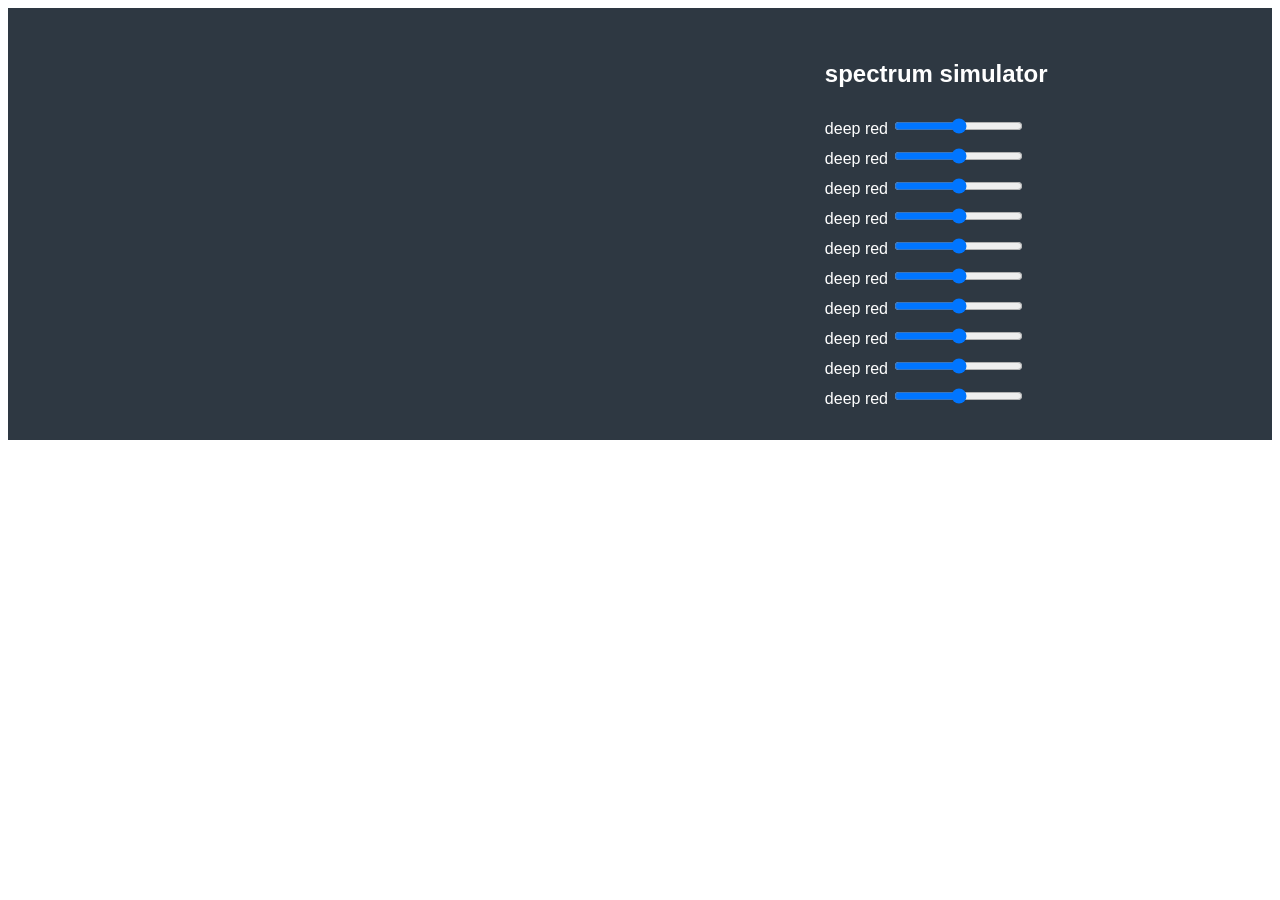
==== index.html @ 2130f024 "built most of the processing logic and started UI" ====
<!DOCTYPE html>
<html lang="en">

<head>
    <meta charset="UTF-8">
    <meta http-equiv="X-UA-Compatible" content="IE=edge">
    <meta name="viewport" content="width=device-width, initial-scale=1.0">
    <title>spectrum widget</title>
    <link rel="stylesheet" href="./spectrum.css">
</head>

<body>
    <section class="widget-container">
        <div id="spectrum-canvas"></div>
        <div id="spectrum-controls">
            <h2> spectrum simulator</h2>
            <div>
                <label for="ch1">deep red</label>
                <input type="range" name="ch1" id="ch1" min="0" max="100">
            </div>
            <div>
                <label for="ch2">deep red</label>
                <input type="range" name="ch2" id="ch2" min="0" max="100">
            </div>
            <div>
                <label for="ch3">deep red</label>
                <input type="range" name="ch3" id="ch3" min="0" max="100">
            </div>
            <div>
                <label for="ch4">deep red</label>
                <input type="range" name="ch4" id="ch4" min="0" max="100">
            </div>
            <div>
                <label for="ch5">deep red</label>
                <input type="range" name="ch5" id="ch5" min="0" max="100">
            </div>
            <div>
                <label for="ch6">deep red</label>
                <input type="range" name="ch6" id="ch6" min="0" max="100">
            </div>
            <div>
                <label for="ch7">deep red</label>
                <input type="range" name="ch7" id="ch7" min="0" max="100">
            </div>
            <div>
                <label for="ch8">deep red</label>
                <input type="range" name="ch8" id="ch8" min="0" max="100">
            </div>
            <div>
                <label for="ch9">deep red</label>
                <input type="range" name="ch9" id="ch9" min="0" max="100">
            </div>
            <div>
                <label for="ch10">deep red</label>
                <input type="range" name="ch10" id="ch10" min="0" max="100">
            </div>
        </div>
    </section>
</body>
<script src="https://d3js.org/d3.v4.js"></script>
<script src="./spectrum.js"></script>

</html>
---- spectrum.css ----
.widget-container{
    display: flex;
    flex-direction: row;
    flex-wrap: wrap;
    justify-content: center;
    background-color:#2e3842;
}
#spectrum-canvas{
    flex-grow: 2;
    flex-shrink: 0;
    flex-basis: 400px;
    height:400px;
}
#spectrum-controls{
    flex-grow: 1;

    flex-shrink: 0;
    margin: 2em;
}
#spectrum-controls div{
    display: block;
    padding-top:0.5em;
}
#spectrum-controls h2, #spectrum-controls label {
color:white;
font-family: Arial, Helvetica, sans-serif;
}

svg text {
    fill:white;
    opacity: 0.5;
    font: 14px sans-serif;
}
svg .domain, svg .tick line {
    stroke: white;
    opacity: 0.5;
}
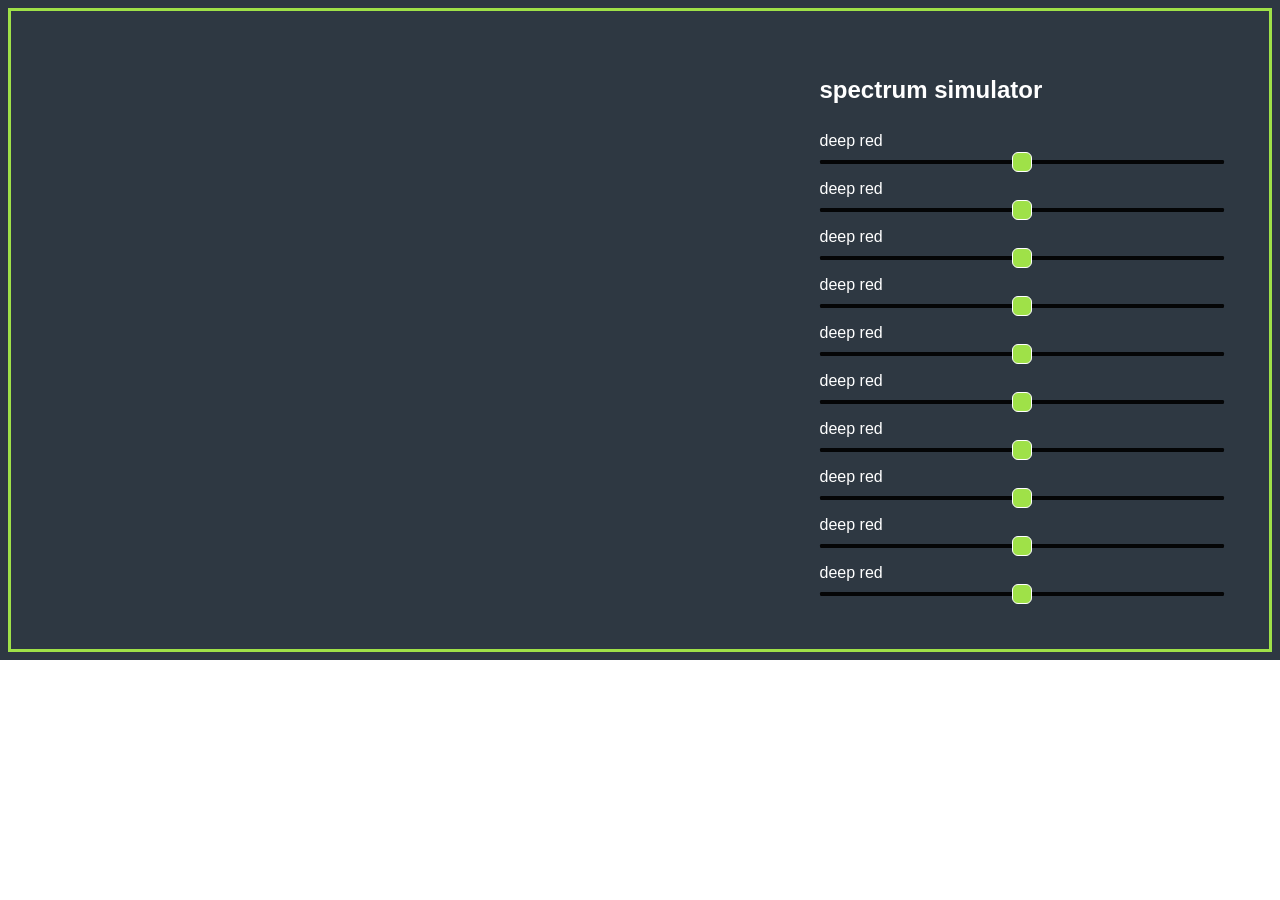
==== commit 54ee0eb1: "fixed bug where sliders don't work mobile" ====
--- a/index.html
+++ b/index.html
@@ -6,7 +6,9 @@
     <meta http-equiv="X-UA-Compatible" content="IE=edge">
     <meta name="viewport" content="width=device-width, initial-scale=1.0">
     <title>spectrum widget</title>
+
     <link rel="stylesheet" href="./spectrum.css">
+
 </head>
 
 <body>
@@ -58,6 +60,8 @@
     </section>
 </body>
 <script src="https://d3js.org/d3.v4.js"></script>
+
 <script src="./spectrum.js"></script>
 
+
 </html>
--- a/spectrum.css
+++ b/spectrum.css
@@ -1,37 +1,155 @@
-.widget-container{
+body{margin:0;}
+
+.widget-container {
     display: flex;
+    position: relative;
     flex-direction: row;
     flex-wrap: wrap;
     justify-content: center;
-    background-color:#2e3842;
+    background-color: #2e3842;
+    padding: 1.5rem;
 }
-#spectrum-canvas{
+
+.widget-container::after {
+    content: "";
+    border: 3px solid #9fe148;
+    position: absolute;
+    top: .5rem;
+    bottom: .5rem;
+    left: .5rem;
+    right: .5rem;
+    pointer-events: none;
+}
+
+#spectrum-canvas {
     flex-grow: 2;
     flex-shrink: 0;
     flex-basis: 400px;
-    height:400px;
+
 }
-#spectrum-controls{
+
+#spectrum-controls {
     flex-grow: 1;
 
-    flex-shrink: 0;
+    flex-shrink: 1;
     margin: 2em;
 }
-#spectrum-controls div{
+
+#spectrum-controls div {
     display: block;
-    padding-top:0.5em;
+    padding-top: 0.5em;
 }
-#spectrum-controls h2, #spectrum-controls label {
-color:white;
-font-family: Arial, Helvetica, sans-serif;
+
+#spectrum-controls h2,
+#spectrum-controls label {
+    color: white;
+    font-family: Arial, Helvetica, sans-serif;
 }
 
 svg text {
-    fill:white;
+    fill: white;
     opacity: 0.5;
     font: 14px sans-serif;
 }
-svg .domain, svg .tick line {
+
+svg .domain,
+svg .tick line {
     stroke: white;
     opacity: 0.5;
-}+}
+
+/* slider styling   */
+input[type=range] {
+    width: 100%;
+    margin: 8px 0;
+    background-color: transparent;
+    -webkit-appearance: none;
+}
+
+input[type=range]:focus {
+    outline: none;
+}
+
+input[type=range]::-webkit-slider-runnable-track {
+    background: rgba(0, 0, 0, 0.9);
+    border: 0;
+    border-radius: 1.3px;
+    width: 100%;
+    height: 4px;
+    cursor: pointer;
+}
+
+input[type=range]::-webkit-slider-thumb {
+    margin-top: -8px;
+    width: 20px;
+    height: 20px;
+    background: #9fe148;
+    border: 1px solid #ffffff;
+    border-radius: 6px;
+    cursor: pointer;
+    -webkit-appearance: none;
+}
+
+input[type=range]:focus::-webkit-slider-runnable-track {
+    background: #000000;
+}
+
+input[type=range]::-moz-range-track {
+    background: rgba(0, 0, 0, 0.9);
+    border: 0;
+    border-radius: 1.3px;
+    width: 100%;
+    height: 4px;
+    cursor: pointer;
+}
+
+input[type=range]::-moz-range-thumb {
+    width: 20px;
+    height: 20px;
+    background: #9fe148;
+    border: 1px solid #ffffff;
+    border-radius: 6px;
+    cursor: pointer;
+}
+
+input[type=range]::-ms-track {
+    background: transparent;
+    border-color: transparent;
+    border-width: 9px 0;
+    color: transparent;
+    width: 100%;
+    height: 4px;
+    cursor: pointer;
+}
+
+input[type=range]::-ms-fill-lower {
+    background: #000000;
+    border: 0;
+    border-radius: 2.6px;
+}
+
+input[type=range]::-ms-fill-upper {
+    background: rgba(0, 0, 0, 0.9);
+    border: 0;
+    border-radius: 2.6px;
+}
+
+input[type=range]::-ms-thumb {
+    width: 20px;
+    height: 20px;
+    background: #9fe148;
+    border: 1px solid #ffffff;
+    border-radius: 6px;
+    cursor: pointer;
+    margin-top: 0px;
+    
+}
+
+input[type=range]:focus::-ms-fill-lower {
+    background: rgba(0, 0, 0, 0.9);
+}
+
+input[type=range]:focus::-ms-fill-upper {
+    background: #000000;
+}
+
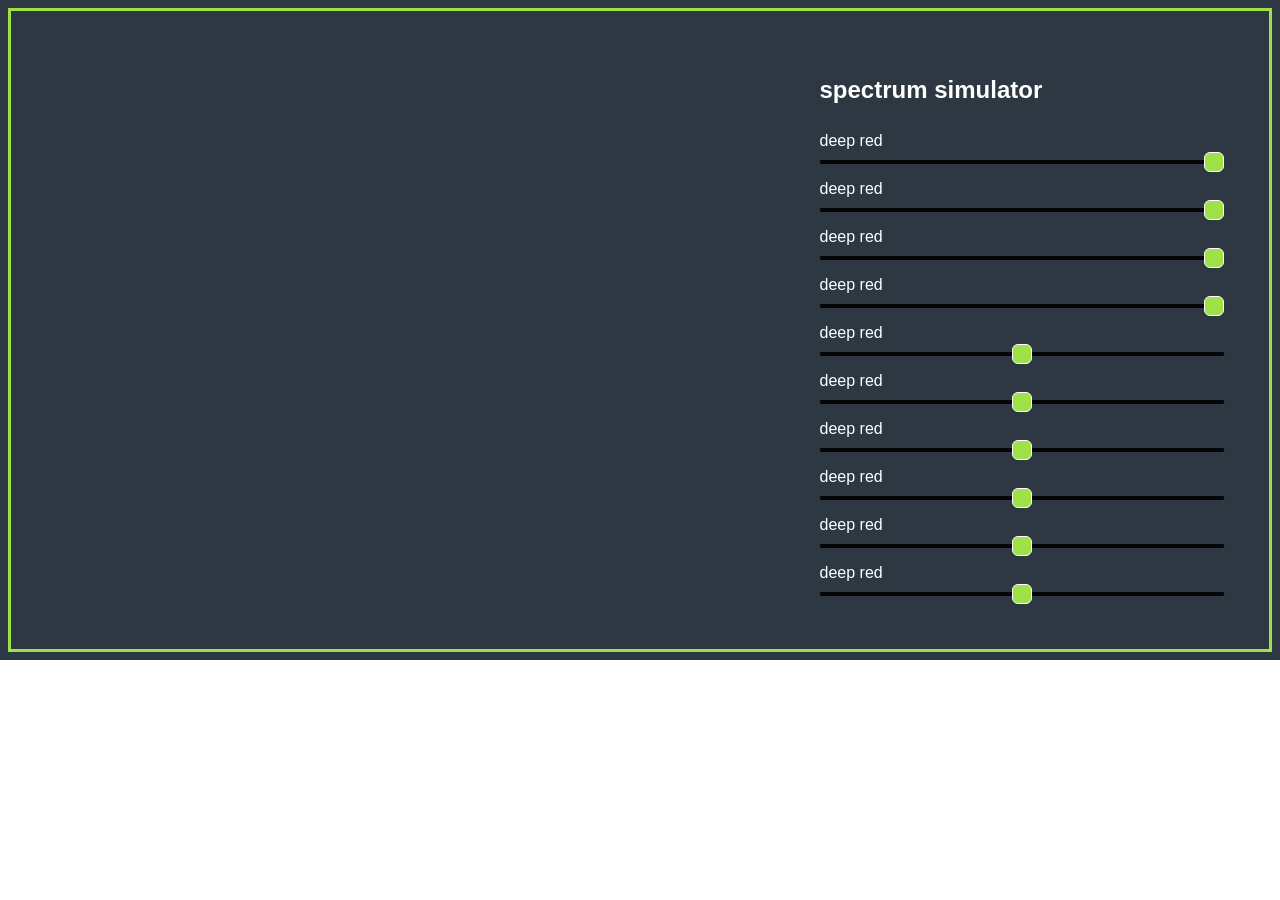
==== commit 6e4e3b7f: "have working test data" ====
--- a/index.html
+++ b/index.html
@@ -18,43 +18,43 @@
             <h2> spectrum simulator</h2>
             <div>
                 <label for="ch1">deep red</label>
-                <input type="range" name="ch1" id="ch1" min="0" max="100">
+                <input type="range" name="ch1" id="ch1" min="0" max="10" value="10" onchange="updateRebuild()">
             </div>
             <div>
                 <label for="ch2">deep red</label>
-                <input type="range" name="ch2" id="ch2" min="0" max="100">
+                <input type="range" name="ch2" id="ch2" min="0" max="10" value="10" onchange="updateRebuild()">
             </div>
             <div>
                 <label for="ch3">deep red</label>
-                <input type="range" name="ch3" id="ch3" min="0" max="100">
+                <input type="range" name="ch3" id="ch3" min="0" max="10" value="10" onchange="updateRebuild()">
             </div>
             <div>
                 <label for="ch4">deep red</label>
-                <input type="range" name="ch4" id="ch4" min="0" max="100">
+                <input type="range" name="ch4" id="ch4" min="0" max="10" value="10" onchange="updateRebuild()">
             </div>
             <div>
                 <label for="ch5">deep red</label>
-                <input type="range" name="ch5" id="ch5" min="0" max="100">
+                <input type="range" name="ch5" id="ch5" min="0" max="10">
             </div>
             <div>
                 <label for="ch6">deep red</label>
-                <input type="range" name="ch6" id="ch6" min="0" max="100">
+                <input type="range" name="ch6" id="ch6" min="0" max="10">
             </div>
             <div>
                 <label for="ch7">deep red</label>
-                <input type="range" name="ch7" id="ch7" min="0" max="100">
+                <input type="range" name="ch7" id="ch7" min="0" max="10">
             </div>
             <div>
                 <label for="ch8">deep red</label>
-                <input type="range" name="ch8" id="ch8" min="0" max="100">
+                <input type="range" name="ch8" id="ch8" min="0" max="10">
             </div>
             <div>
                 <label for="ch9">deep red</label>
-                <input type="range" name="ch9" id="ch9" min="0" max="100">
+                <input type="range" name="ch9" id="ch9" min="0" max="10">
             </div>
             <div>
                 <label for="ch10">deep red</label>
-                <input type="range" name="ch10" id="ch10" min="0" max="100">
+                <input type="range" name="ch10" id="ch10" min="0" max="10">
             </div>
         </div>
     </section>
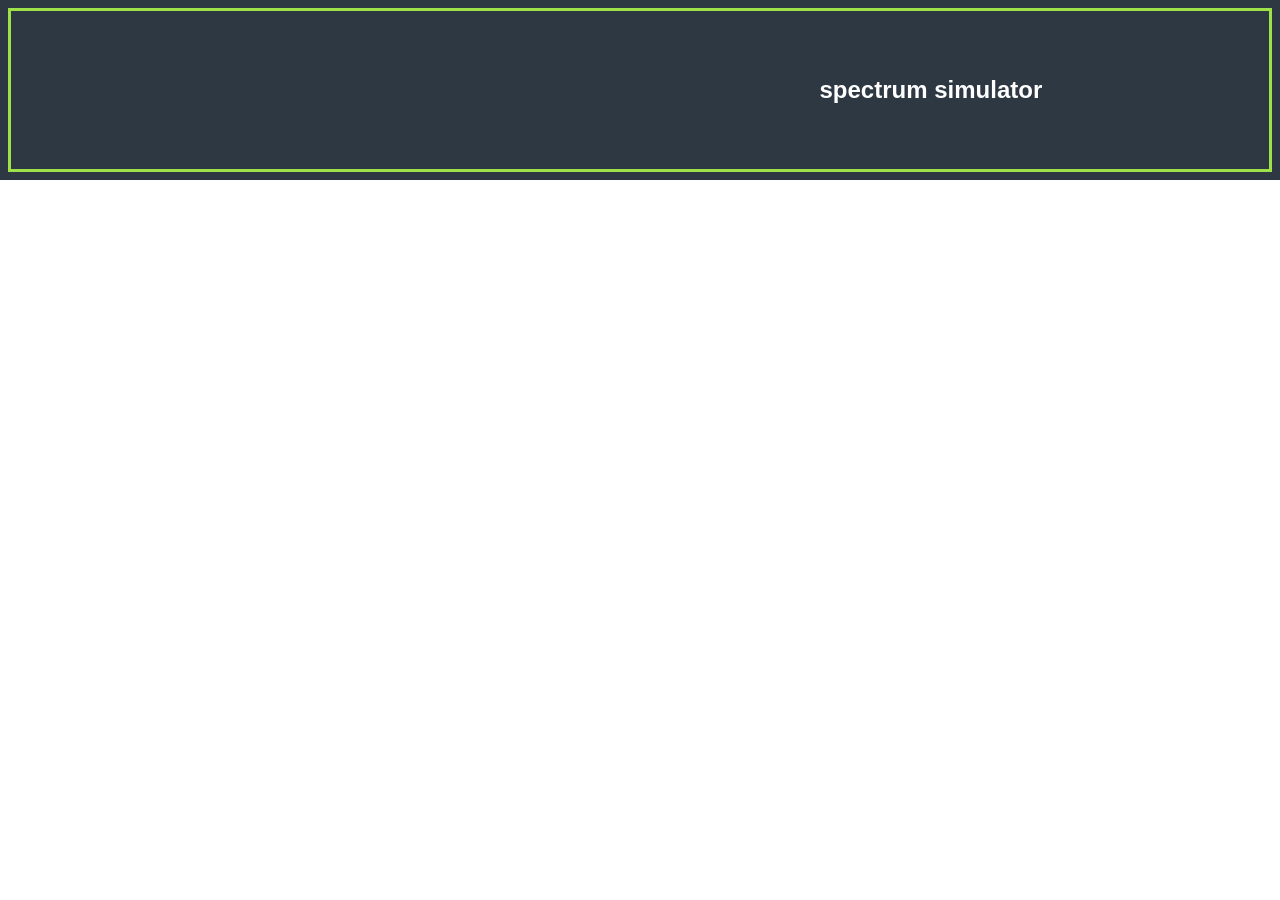
==== commit 25a7a4af: "started to refactor around a single data object" ====
--- a/index.html
+++ b/index.html
@@ -16,46 +16,11 @@
         <div id="spectrum-canvas"></div>
         <div id="spectrum-controls">
             <h2> spectrum simulator</h2>
-            <div>
+            <!-- <div>
                 <label for="ch1">deep red</label>
                 <input type="range" name="ch1" id="ch1" min="0" max="10" value="10" onchange="updateRebuild()">
             </div>
-            <div>
-                <label for="ch2">deep red</label>
-                <input type="range" name="ch2" id="ch2" min="0" max="10" value="10" onchange="updateRebuild()">
-            </div>
-            <div>
-                <label for="ch3">deep red</label>
-                <input type="range" name="ch3" id="ch3" min="0" max="10" value="10" onchange="updateRebuild()">
-            </div>
-            <div>
-                <label for="ch4">deep red</label>
-                <input type="range" name="ch4" id="ch4" min="0" max="10" value="10" onchange="updateRebuild()">
-            </div>
-            <div>
-                <label for="ch5">deep red</label>
-                <input type="range" name="ch5" id="ch5" min="0" max="10">
-            </div>
-            <div>
-                <label for="ch6">deep red</label>
-                <input type="range" name="ch6" id="ch6" min="0" max="10">
-            </div>
-            <div>
-                <label for="ch7">deep red</label>
-                <input type="range" name="ch7" id="ch7" min="0" max="10">
-            </div>
-            <div>
-                <label for="ch8">deep red</label>
-                <input type="range" name="ch8" id="ch8" min="0" max="10">
-            </div>
-            <div>
-                <label for="ch9">deep red</label>
-                <input type="range" name="ch9" id="ch9" min="0" max="10">
-            </div>
-            <div>
-                <label for="ch10">deep red</label>
-                <input type="range" name="ch10" id="ch10" min="0" max="10">
-            </div>
+           -->
         </div>
     </section>
 </body>
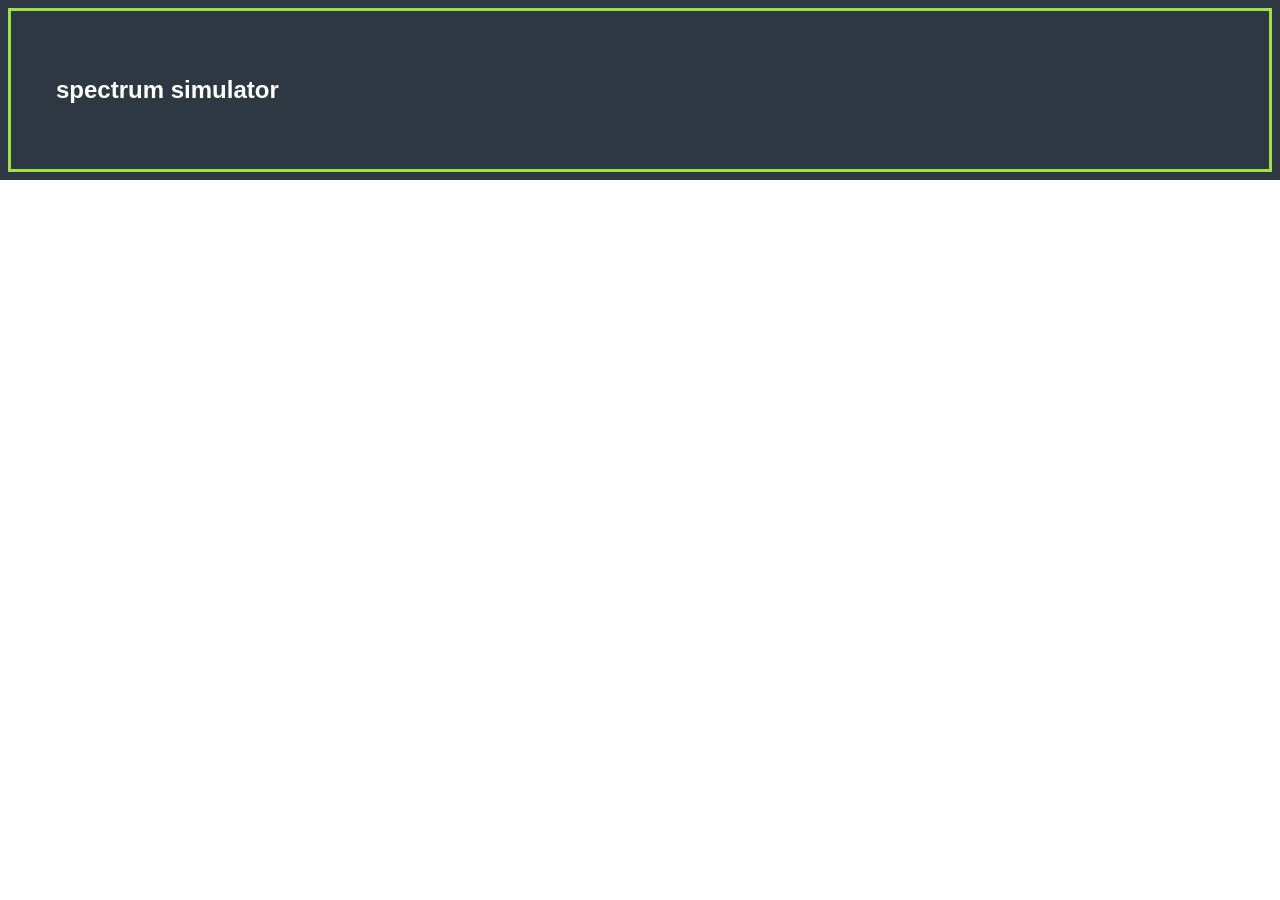
==== commit 2acc085a: "added an area for filters/other controls" ====
--- a/index.html
+++ b/index.html
@@ -13,7 +13,15 @@
 
 <body>
     <section class="widget-container">
-        <div id="spectrum-canvas"></div>
+        <div id="left-pane">
+
+            <div id="spectrum-canvas"></div>
+            <div id="filter-panel">
+                <div class="preset-buttons">
+                    <!-- load preset: -->
+                </div>
+            </div>
+        </div>
         <div id="spectrum-controls">
             <h2> spectrum simulator</h2>
             <!-- <div>
--- a/spectrum.css
+++ b/spectrum.css
@@ -1,4 +1,6 @@
-body{margin:0;}
+body {
+    margin: 0;
+}
 
 .widget-container {
     display: flex;
@@ -36,8 +38,13 @@
 }
 
 #spectrum-controls div {
-    display: block;
-    padding-top: 0.5em;
+  display: block;
+  width: auto;
+   display: grid;
+    grid-template-columns: max-content auto;
+    row-gap:.75rem;
+
+    column-gap: .25rem;
 }
 
 #spectrum-controls h2,
@@ -45,11 +52,25 @@
     color: white;
     font-family: Arial, Helvetica, sans-serif;
 }
+#spectrum-controls label{
+    font-size: 0.9rem;
+    letter-spacing: 1%;
+    opacity: 0.75;
+    margin: 0;
+    text-align: right;
+    transform: translateY(0.15em); */
+}
+
+
+svg {
+    width: 100%;
+    height: 100%;
+}
 
 svg text {
     fill: white;
-    opacity: 0.5;
-    font: 14px sans-serif;
+    opacity: 0.75;
+    font: 1rem sans-serif;
 }
 
 svg .domain,
@@ -59,97 +80,104 @@
 }
 
 /* slider styling   */
+
 input[type=range] {
     width: 100%;
-    margin: 8px 0;
+    /* margin: 3.5px 0; */
     background-color: transparent;
     -webkit-appearance: none;
-}
+  }
 
-input[type=range]:focus {
-    outline: none;
-}
-
-input[type=range]::-webkit-slider-runnable-track {
-    background: rgba(0, 0, 0, 0.9);
+  input[type=range]::-webkit-slider-runnable-track {
+    background: rgba(0, 0, 0, 0.8);
     border: 0;
-    border-radius: 1.3px;
+    border-radius: 7.5px;
     width: 100%;
-    height: 4px;
+    height: 18px;
     cursor: pointer;
-}
-
-input[type=range]::-webkit-slider-thumb {
-    margin-top: -8px;
-    width: 20px;
-    height: 20px;
+  }
+  input[type=range]::-webkit-slider-thumb {
+    margin-top: -3.5px;
+    width: 25px;
+    height: 25px;
     background: #9fe148;
-    border: 1px solid #ffffff;
-    border-radius: 6px;
+    border: 3.1px solid #ffffff;
+    border-radius: 9px;
     cursor: pointer;
     -webkit-appearance: none;
-}
-
-input[type=range]:focus::-webkit-slider-runnable-track {
-    background: #000000;
-}
-
-input[type=range]::-moz-range-track {
-    background: rgba(0, 0, 0, 0.9);
+  }
+  input[type=range]:focus::-webkit-slider-runnable-track {
+    background: #696969;
+  }
+  input[type=range]::-moz-range-track {
+    background: rgba(0, 0, 0, 0.8);
     border: 0;
-    border-radius: 1.3px;
+    border-radius: 7.5px;
     width: 100%;
-    height: 4px;
+    height: 18px;
     cursor: pointer;
-}
-
-input[type=range]::-moz-range-thumb {
-    width: 20px;
-    height: 20px;
+  }
+  input[type=range]::-moz-range-thumb {
+    width: 25px;
+    height: 25px;
     background: #9fe148;
-    border: 1px solid #ffffff;
-    border-radius: 6px;
+    border: 3.1px solid #ffffff;
+    border-radius: 9px;
     cursor: pointer;
-}
-
-input[type=range]::-ms-track {
+  }
+  input[type=range]::-ms-track {
     background: transparent;
     border-color: transparent;
-    border-width: 9px 0;
+    border-width: 4.5px 0;
     color: transparent;
     width: 100%;
-    height: 4px;
+    height: 18px;
     cursor: pointer;
-}
-
-input[type=range]::-ms-fill-lower {
+  }
+  input[type=range]::-ms-fill-lower {
     background: #000000;
     border: 0;
-    border-radius: 2.6px;
-}
-
-input[type=range]::-ms-fill-upper {
-    background: rgba(0, 0, 0, 0.9);
+    border-radius: 15px;
+  }
+  input[type=range]::-ms-fill-upper {
+    background: rgba(0, 0, 0, 0.8);
     border: 0;
-    border-radius: 2.6px;
-}
-
-input[type=range]::-ms-thumb {
-    width: 20px;
-    height: 20px;
+    border-radius: 15px;
+  }
+  input[type=range]::-ms-thumb {
+    width: 25px;
+    height: 25px;
     background: #9fe148;
-    border: 1px solid #ffffff;
-    border-radius: 6px;
+    border: 3.1px solid #ffffff;
+    border-radius: 9px;
     cursor: pointer;
     margin-top: 0px;
-    
-}
+    /*Needed to keep the Edge thumb centred*/
+  }
 
-input[type=range]:focus::-ms-fill-lower {
-    background: rgba(0, 0, 0, 0.9);
-}
-
-input[type=range]:focus::-ms-fill-upper {
-    background: #000000;
-}
-
+  /*TODO: Use one of the selectors from https://stackoverflow.com/a/20541859/7077589 and figure out
+  how to remove the virtical space around the range input in IE*/
+  @supports (-ms-ime-align:auto) {
+    /* Pre-Chromium Edge only styles, selector taken from hhttps://stackoverflow.com/a/32202953/7077589 */
+    input[type=range] {
+      margin: 0;
+      /*Edge starts the margin from the thumb, not the track as other browsers do*/
+    }
+  }
+  
+  input[type=range]:focus {
+    outline: none;
+  }
+  input[type=range]:focus::-ms-fill-lower {
+    background: rgba(0, 0, 0, 0.8);
+  }
+  input[type=range]:focus::-ms-fill-upper {
+    background: #696969;
+  }
+  input[type=range]:focus::-webkit-slider-runnable-track {
+    /* background: #696969; */
+    /* outline: 2px solid greenyellow ;
+    outline-offset: 3px; */
+    box-shadow: greenyellow;
+  }
+  
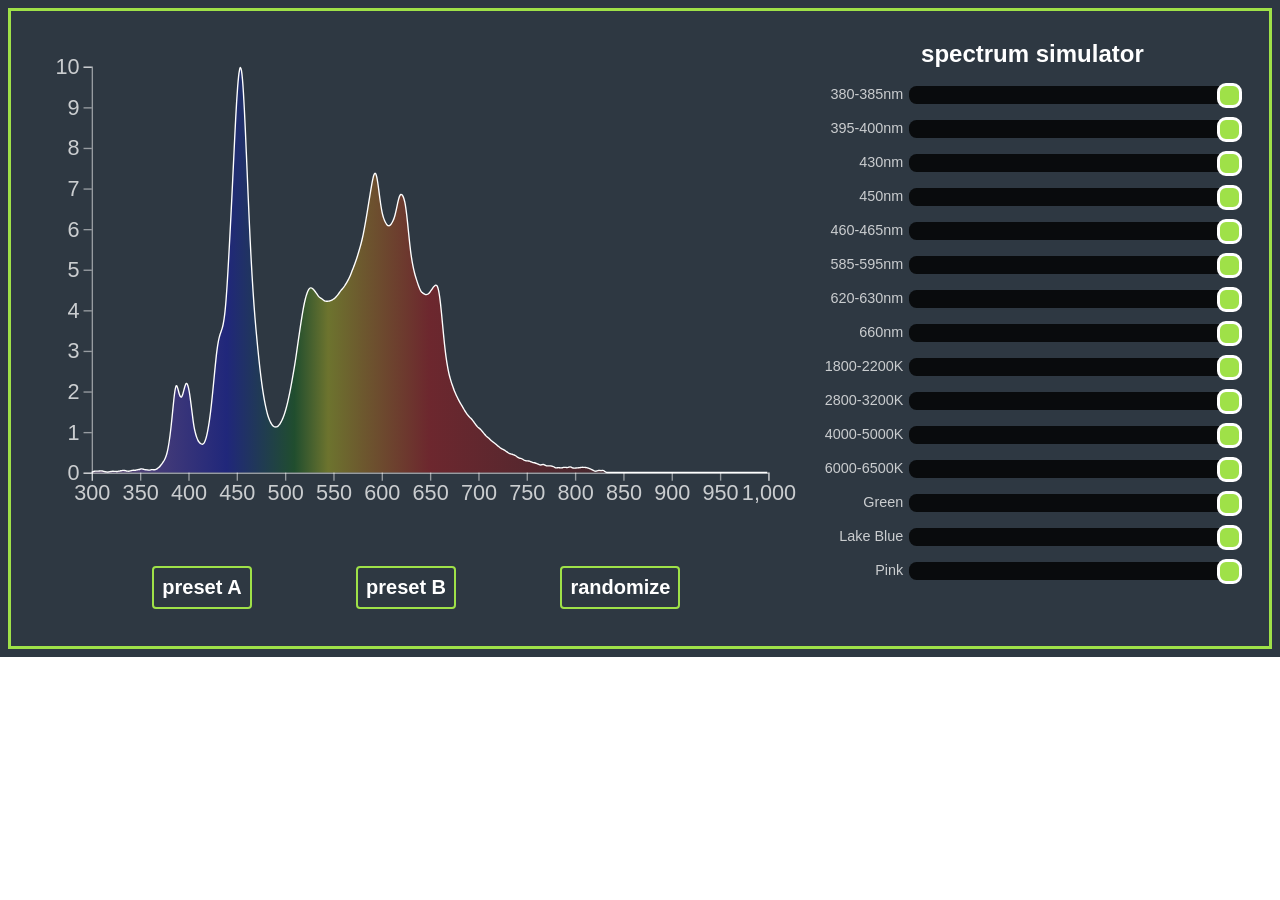
==== commit d41386b9: "switched to using a local copy of D3 instead of CDN" ====
--- a/index.html
+++ b/index.html
@@ -32,7 +32,7 @@
         </div>
     </section>
 </body>
-<script src="https://d3js.org/d3.v4.js"></script>
+<script src="./d3.v4.js"></script>
 
 <script src="./spectrum.js"></script>
 
--- a/spectrum.css
+++ b/spectrum.css
@@ -1,5 +1,33 @@
+
+
 body {
     margin: 0;
+}
+
+label:focus{
+        background: green;;
+}
+.preset-buttons{
+    display:flex;
+    justify-content: space-evenly;
+    flex-wrap: wrap;
+    padding:1.5rem;
+}
+.preset-buttons button{
+    padding:.5rem;
+    border:2px solid #9fe148;
+    background: none;
+    color:white;
+    font-weight: bold;;
+    font-size: 1.25rem;;
+    cursor:pointer;
+    transition: 0.3s all;
+    border-radius: .25rem;
+}
+.preset-buttons button:hover, .preset-buttons button:focus{
+    background:#9fe148;
+    color:black;
+    transition:0.3s all
 }
 
 .widget-container {
@@ -22,43 +50,56 @@
     right: .5rem;
     pointer-events: none;
 }
+#left-pane{
+    display: flex;
+    flex-direction: column;
+    justify-content: center;
+    flex-grow: 2;
+    flex-shrink: 1;
+    flex-basis: 400px;
+
+}
 
 #spectrum-canvas {
-    flex-grow: 2;
-    flex-shrink: 0;
-    flex-basis: 400px;
-
+    
 }
 
 #spectrum-controls {
     flex-grow: 1;
 
     flex-shrink: 1;
-    margin: 2em;
+    margin: 1rem;
 }
 
 #spectrum-controls div {
-  display: block;
-  width: auto;
-   display: grid;
+    display: block;
+    width: auto;
+    display: grid;
     grid-template-columns: max-content auto;
-    row-gap:.75rem;
+    row-gap: .75rem;
 
     column-gap: .25rem;
 }
-
+#spectrum-controls h2{
+    text-align: center;
+}
 #spectrum-controls h2,
 #spectrum-controls label {
+    margin-block-end: 1rem;;
+    margin-block-start: 0;
+
     color: white;
     font-family: Arial, Helvetica, sans-serif;
-}
-#spectrum-controls label{
+ 
+}
+
+#spectrum-controls label {
     font-size: 0.9rem;
     letter-spacing: 1%;
     opacity: 0.75;
     margin: 0;
     text-align: right;
-    transform: translateY(0.15em); */
+    transform: translateY(0.15em);
 }
 
 
@@ -86,17 +127,18 @@
     /* margin: 3.5px 0; */
     background-color: transparent;
     -webkit-appearance: none;
-  }
-
-  input[type=range]::-webkit-slider-runnable-track {
+}
+
+input[type=range]::-webkit-slider-runnable-track {
     background: rgba(0, 0, 0, 0.8);
     border: 0;
     border-radius: 7.5px;
     width: 100%;
     height: 18px;
     cursor: pointer;
-  }
-  input[type=range]::-webkit-slider-thumb {
+}
+
+input[type=range]::-webkit-slider-thumb {
     margin-top: -3.5px;
     width: 25px;
     height: 25px;
@@ -105,27 +147,31 @@
     border-radius: 9px;
     cursor: pointer;
     -webkit-appearance: none;
-  }
-  input[type=range]:focus::-webkit-slider-runnable-track {
+}
+
+input[type=range]:focus::-webkit-slider-runnable-track {
     background: #696969;
-  }
-  input[type=range]::-moz-range-track {
+}
+
+input[type=range]::-moz-range-track {
     background: rgba(0, 0, 0, 0.8);
     border: 0;
     border-radius: 7.5px;
     width: 100%;
     height: 18px;
     cursor: pointer;
-  }
-  input[type=range]::-moz-range-thumb {
+}
+
+input[type=range]::-moz-range-thumb {
     width: 25px;
     height: 25px;
     background: #9fe148;
     border: 3.1px solid #ffffff;
     border-radius: 9px;
     cursor: pointer;
-  }
-  input[type=range]::-ms-track {
+}
+
+input[type=range]::-ms-track {
     background: transparent;
     border-color: transparent;
     border-width: 4.5px 0;
@@ -133,18 +179,21 @@
     width: 100%;
     height: 18px;
     cursor: pointer;
-  }
-  input[type=range]::-ms-fill-lower {
+}
+
+input[type=range]::-ms-fill-lower {
     background: #000000;
     border: 0;
     border-radius: 15px;
-  }
-  input[type=range]::-ms-fill-upper {
+}
+
+input[type=range]::-ms-fill-upper {
     background: rgba(0, 0, 0, 0.8);
     border: 0;
     border-radius: 15px;
-  }
-  input[type=range]::-ms-thumb {
+}
+
+input[type=range]::-ms-thumb {
     width: 25px;
     height: 25px;
     background: #9fe148;
@@ -153,31 +202,35 @@
     cursor: pointer;
     margin-top: 0px;
     /*Needed to keep the Edge thumb centred*/
-  }
-
-  /*TODO: Use one of the selectors from https://stackoverflow.com/a/20541859/7077589 and figure out
+}
+
+/*TODO: Use one of the selectors from https://stackoverflow.com/a/20541859/7077589 and figure out
   how to remove the virtical space around the range input in IE*/
-  @supports (-ms-ime-align:auto) {
+@supports (-ms-ime-align:auto) {
+
     /* Pre-Chromium Edge only styles, selector taken from hhttps://stackoverflow.com/a/32202953/7077589 */
     input[type=range] {
-      margin: 0;
-      /*Edge starts the margin from the thumb, not the track as other browsers do*/
+        margin: 0;
+        /*Edge starts the margin from the thumb, not the track as other browsers do*/
     }
-  }
-  
-  input[type=range]:focus {
+}
+
+input[type=range]:focus {
     outline: none;
-  }
-  input[type=range]:focus::-ms-fill-lower {
-    background: rgba(0, 0, 0, 0.8);
-  }
-  input[type=range]:focus::-ms-fill-upper {
+}
+
+input[type=range]:focus::-ms-fill-lower {
+    background: rgba(0, 0, 0, 0.8);
+}
+
+input[type=range]:focus::-ms-fill-upper {
     background: #696969;
-  }
-  input[type=range]:focus::-webkit-slider-runnable-track {
+}
+
+input[type=range]:focus::-webkit-slider-runnable-track {
     /* background: #696969; */
     /* outline: 2px solid greenyellow ;
     outline-offset: 3px; */
     box-shadow: greenyellow;
-  }
-  +}
+
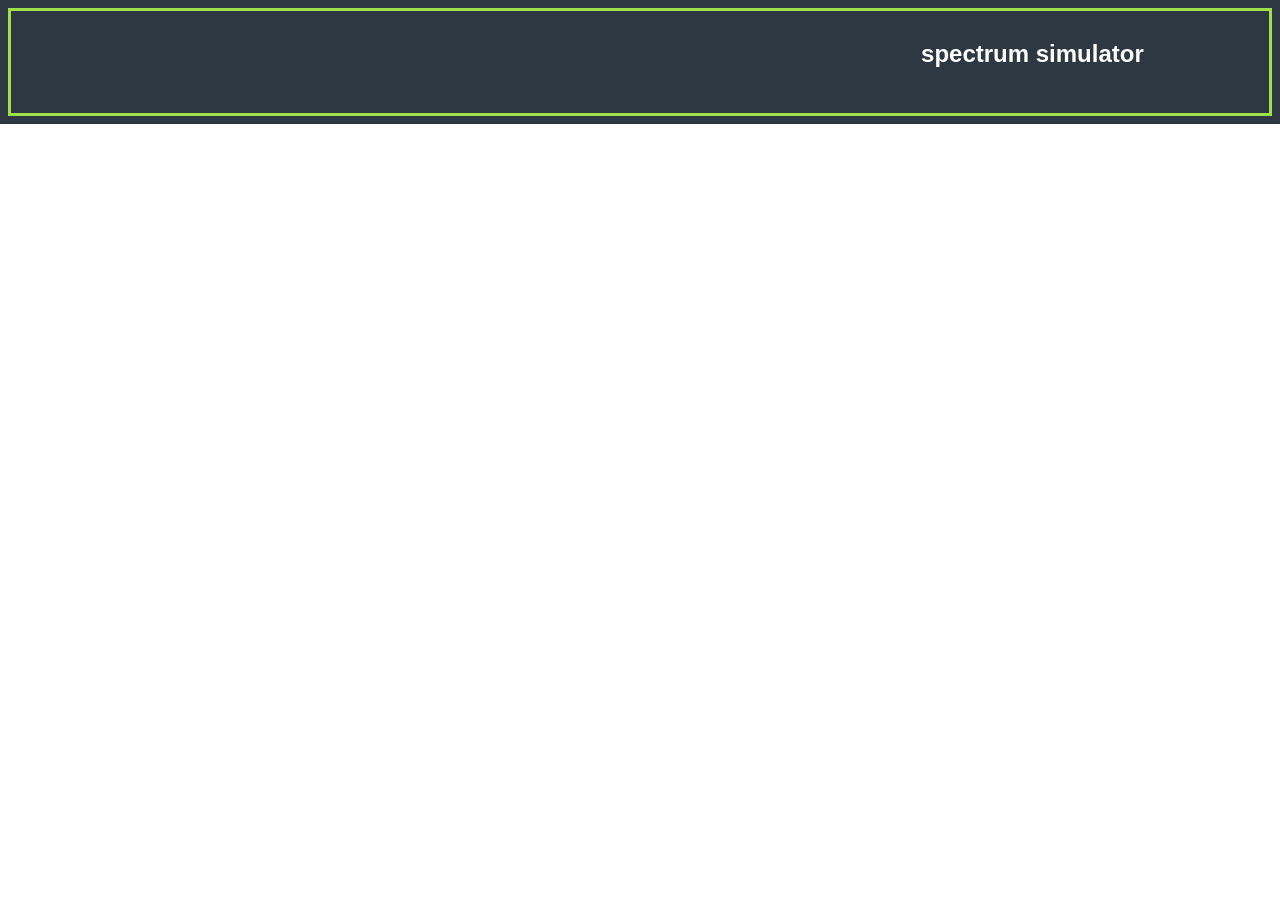
==== commit 30ac28c2: "playing around with the vscode web editor" ====
--- a/index.html
+++ b/index.html
@@ -5,7 +5,7 @@
     <meta charset="UTF-8">
     <meta http-equiv="X-UA-Compatible" content="IE=edge">
     <meta name="viewport" content="width=device-width, initial-scale=1.0">
-    <title>spectrum widget</title>
+    <title>spectrum widget this is a test</title>
 
     <link rel="stylesheet" href="./spectrum.css">
 
@@ -32,7 +32,7 @@
         </div>
     </section>
 </body>
-<script src="./d3.v4.js"></script>
+<script src="https://d3js.org/d3.v4.js"></script>
 
 <script src="./spectrum.js"></script>
 
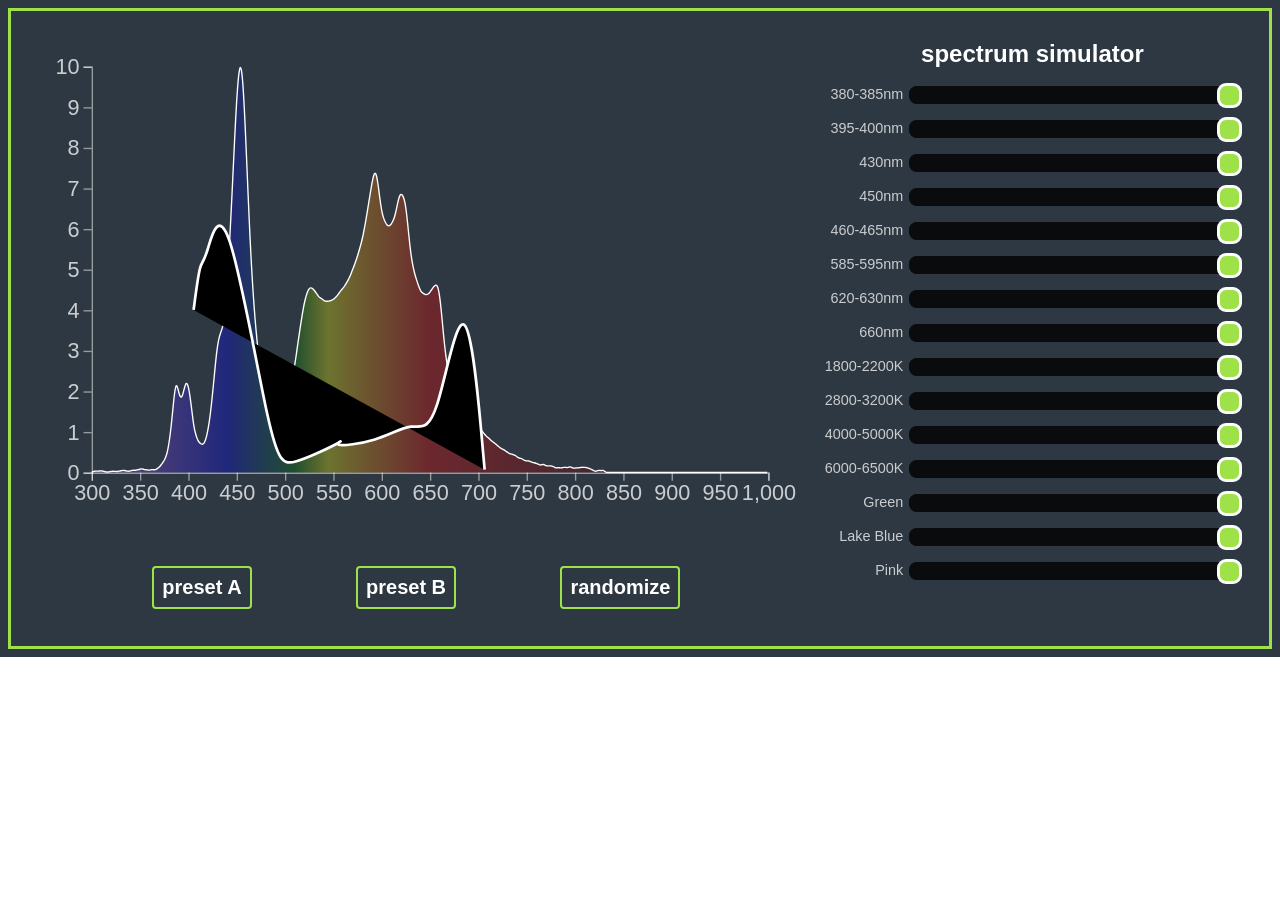
==== commit cfee882a: "Merge branch 'main' of https://github.com/klalicki/spectrum-widget into main" ====
--- a/index.html
+++ b/index.html
@@ -32,7 +32,7 @@
         </div>
     </section>
 </body>
-<script src="https://d3js.org/d3.v4.js"></script>
+<script src="./d3.v4.js"></script>
 
 <script src="./spectrum.js"></script>
 
